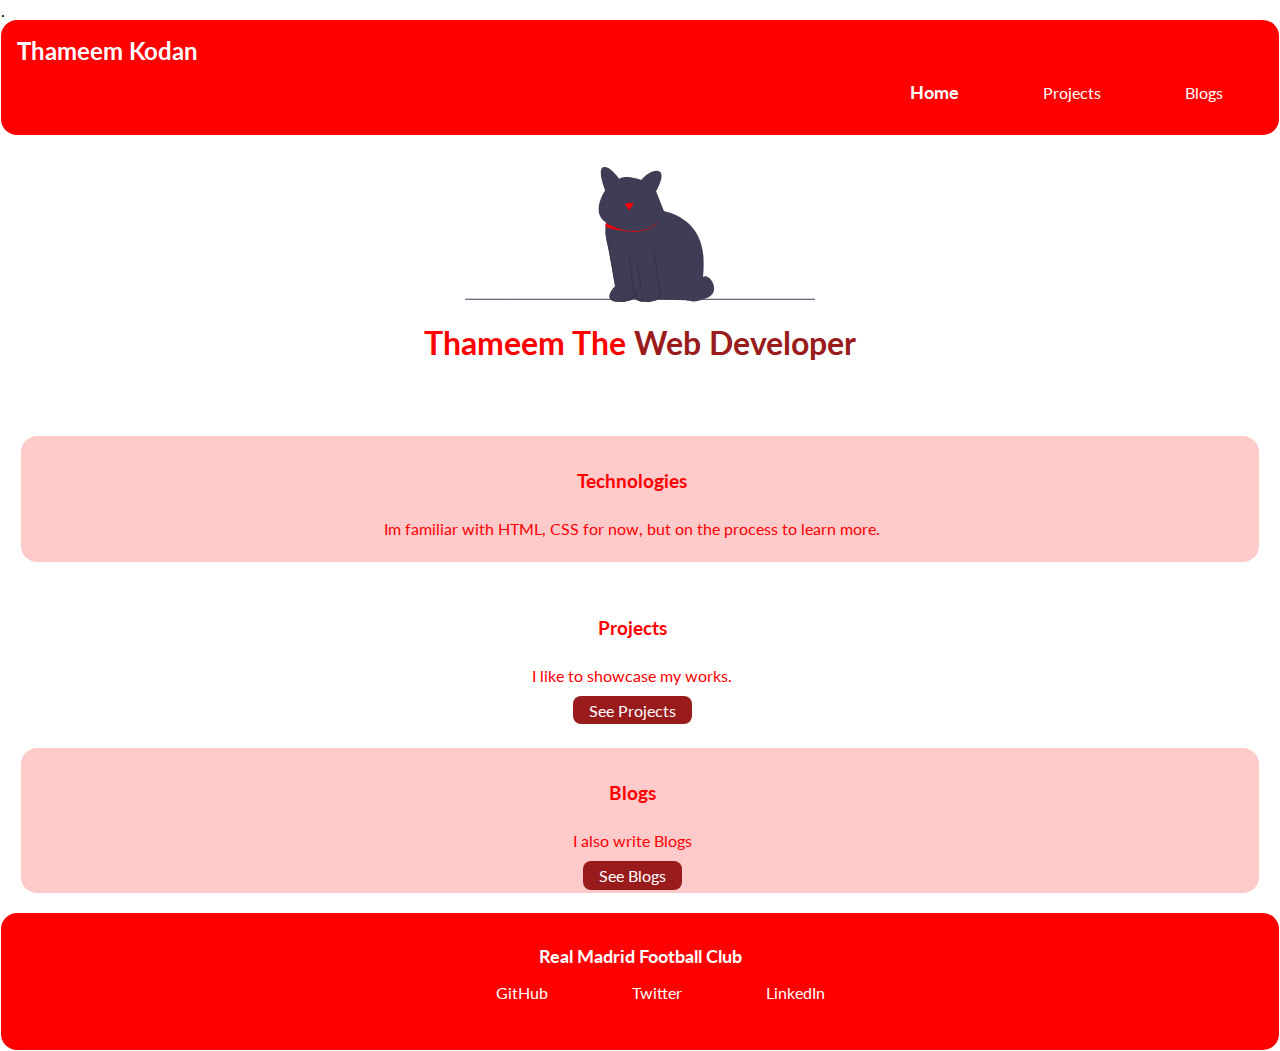
==== index.html @ b22e6c3d "added projects blogs etc..." ====
<!DOCTYPE html>
<html lang="en">
<head>
    <meta charset="UTF-8">
    <meta http-equiv="X-UA-Compatible" content="IE=edge">
    <meta name="viewport" content="width=device-width, initial-scale=1.0">
    <title>Home Of Thameem TK</title>.
    <link href="styles.css" rel="stylesheet" >
</head>
<body>
   <nav class="navigation container/.">

    <div class="nav-brand"> Thameem Kodan </div>
    <ul class="list-nobullet nav-pills">
        <li class="list-inline">
            <a class="link link-active" href="/index.html"> Home</a>
        </li>
        <li class="list-inline">
            <a class="link" href="/projects.html"> Projects</a>
        </li>
        <li class="list-inline">
            <a class="link" href="/blogs.html"> Blogs </a>
        </li>
    </ul>
</nav>

<header class="hero">
    <img class="hero-img" src="images.mages/caa.svg">
    <h1 class="hero-heading"> Thameem The <span class="hero-inverted"> Web Developer </span></h1>

</header>

<section class="section offw">
    <div class="container container-centre">
        <h3> Technologies </h3>
        <p> Im familiar with HTML, CSS for now, but on the process to learn more.</p>
    </div>
</section>

<section class="section">
    <div class="container container-centre">
        <h3>Projects</h3>
        <p> I like to showcase my works. </p>
        <a class="link primary-link" href="/"> See Projects</a>
    </div>
</section>

<section class="section offw">
    <div class="container container-centre">
        <h3> Blogs </h3>
        <p> I also write Blogs </p>
        <a class="link primary-link" href="/"> See Blogs </a>

    </div>
</section>

<footer class="footer">
    <div class="footer-header"> Real Madrid Football Club</div>
    <ul class="social-links  list-nobullet">
        <li class="list-inline">
            <a class="link" href="https://github.com/Ttkode">
               GitHub
            </a>
        </li>
        <li class="list-inline"><a class="link" href="https://twitter.com/tamimhmm">

              Twitter
            </a></li>

        <li class="list-inline">
            <a class="link" href="https://www.linkedin.com/in/thameemtk/">
               LinkedIn
            </a>
        </li>
    </ul>

</footer>
  
</body>
</html>
---- styles.css ----
@import url('https://fonts.googleapis.com/css2?family=Lato:wght@400;700&display=swap');

:root {
    --primarycolor: red;
    --cool-color: #fecaca;
    --color-cool: #991b1b;


}

body {
    font-family: 'Lato', sans-serif;
    margin: 1px;
}

hr {
    margin: 2rem 0.5rem;
}


.container {
    padding-left: 1rem;
    padding-right: 2rem;
}

.container-centre {
    color: red;
    max-width: 1000px;
    margin: auto;
}

.link {
    text-decoration: none;
    padding: 0.3rem 1rem;
    margin-right: 1rem;
    margin-left: 1rem;
}

.primary-link {
    background-color: var(--color-cool);
    border-radius: 0.5rem;
    color: white;
}

.secondary-link {
    background-color: var(--cool-color);
    border-radius: 0.5rem;
    color: red;
}

.list-nobullet {
    list-style: none;
}

.list-inline {
    display: inline;
    padding: 0rem 0.5rem;
}

.jjj {
    text-align: center;
}

.navigation {
    background-color: var(--primarycolor);
    columns: white;
    padding: 1rem;
    border-bottom-left-radius: 1rem;
    border-bottom-right-radius: 1rem;
    border-top-left-radius: 1rem;
    border-top-right-radius: 1rem;
}

.nav-brand {
    color: white;
    font-weight: bold;
    font-size: x-large;
}


.navigation .nav-pills {
    text-align: right;
} 


.navigation .link {
    color: white;
}

.navigation .link-active {
    font-weight: bold;
    font-size: large;
}

.hero {
    padding: 2rem;

}

.hero .hero-img {
    max-width: 350px;
    display: block;
    margin: auto;
}

.hero .hero-heading {
    text-align: center;
    color: red;
}

.hero .hero-heading .hero-inverted {
    color: var(--color-cool)
}

.section {
    padding: 0.5rem;
    text-align: center;
    border-bottom-left-radius: 1rem;
    border-bottom-right-radius: 1rem;
    border-top-left-radius: 1rem;
    border-top-right-radius: 1rem;
    margin: 20px;
    
    
}

.section h3{
    text-align: center;
    text-decoration: solid;
    padding: 0.5rem;
}

.offw {
    background-color: var(--cool-color);
}

.footer {
    background-color: var(--primarycolor);
    padding: 2rem 1rem;
    text-align: center;
    color: white;
    border-bottom-left-radius: 1rem;
    border-bottom-right-radius: 1rem;
    border-top-left-radius: 1rem;
    border-top-right-radius: 1rem;
    
}

.footer .footer-header {
    font-weight: bold;
    font-size: large;
    text-align: center;
}


.footer .link {
    color: white;
    
}
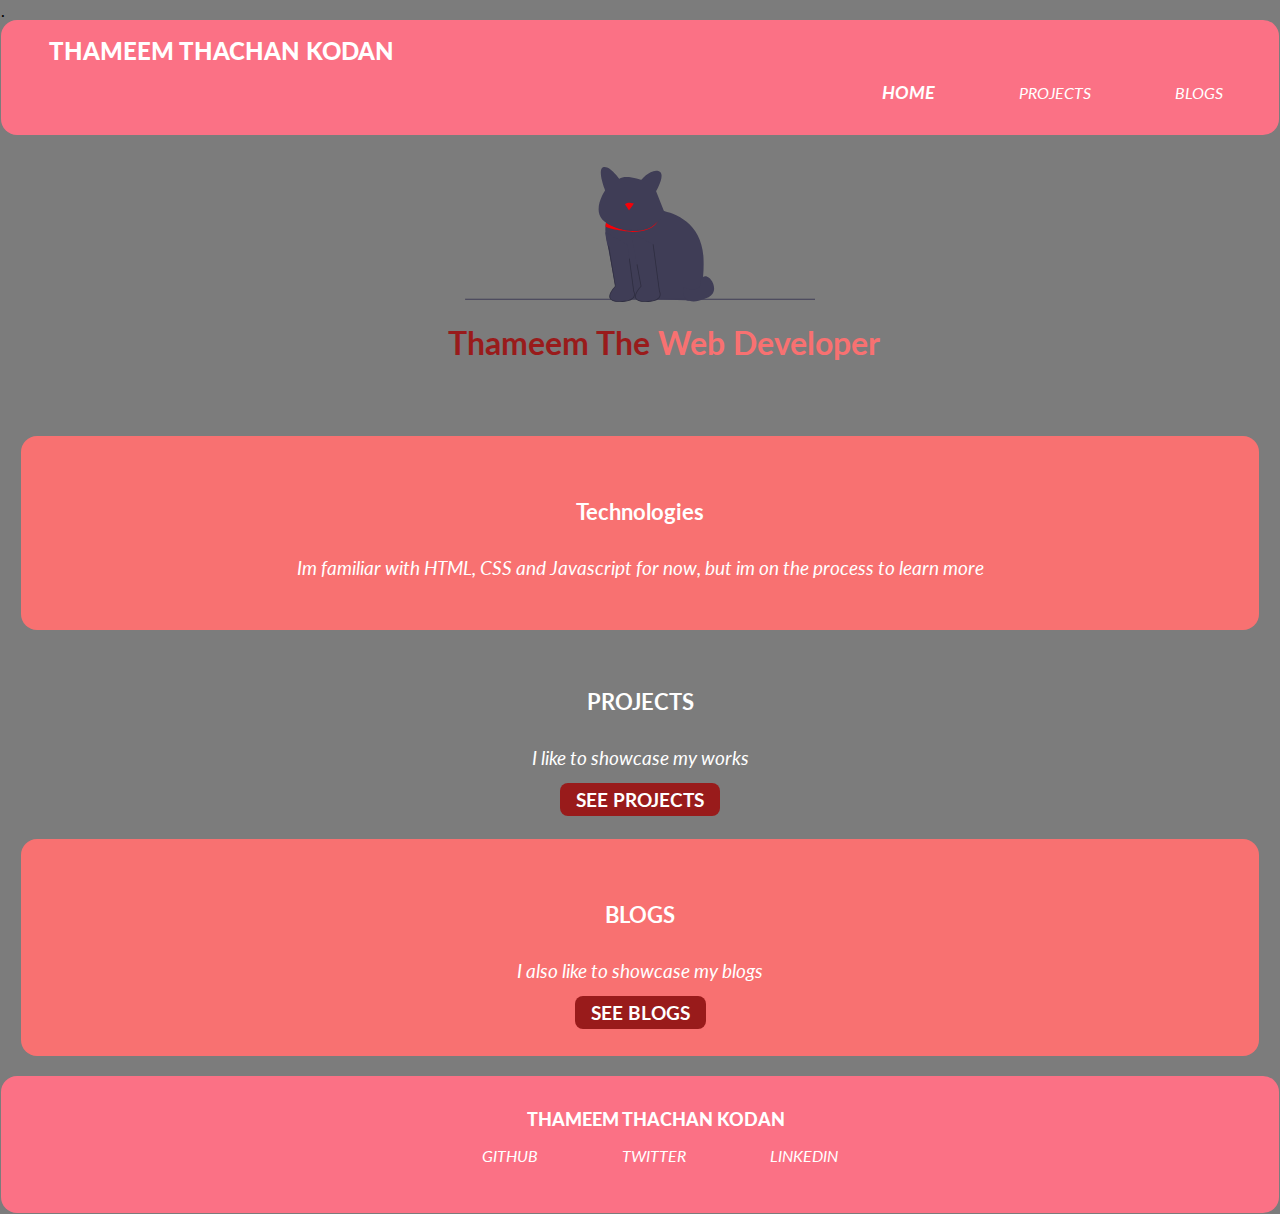
==== commit 91d1b436: "code" ====
--- a/index.html
+++ b/index.html
@@ -10,16 +10,18 @@
 <body>
    <nav class="navigation container/.">
 
-    <div class="nav-brand"> Thameem Kodan </div>
+    <div class="nav-brand"> <strong> THAMEEM THACHAN KODAN </strong> </div>
     <ul class="list-nobullet nav-pills">
         <li class="list-inline">
-            <a class="link link-active" href="/index.html"> Home</a>
+            <a class="link link-active" href="/index.html"> <I> HOME </I></a>
         </li>
         <li class="list-inline">
-            <a class="link" href="/projects.html"> Projects</a>
+            <a class="link" href="/projects.html"> <I>
+                PROJECTS
+            </I></a>
         </li>
         <li class="list-inline">
-            <a class="link" href="/blogs.html"> Blogs </a>
+            <a class="link" href="/blogs.html"> <I> BLOGS </I> </a>
         </li>
     </ul>
 </nav>
@@ -33,43 +35,44 @@
 <section class="section offw">
     <div class="container container-centre">
         <h3> Technologies </h3>
-        <p> Im familiar with HTML, CSS for now, but on the process to learn more.</p>
+        <p> <i>Im familiar with HTML, CSS and Javascript for now, but im on the process to learn more</i> </p>
     </div>
 </section>
 
 <section class="section">
     <div class="container container-centre">
-        <h3>Projects</h3>
-        <p> I like to showcase my works. </p>
-        <a class="link primary-link" href="/"> See Projects</a>
+        <h3>PROJECTS</h3>
+        <p><I>I like to showcase my works </I></p>
+        <a class="link primary-link" href="/"><STRONG>SEE PROJECTS </STRONG> </a>
     </div>
 </section>
 
 <section class="section offw">
     <div class="container container-centre">
-        <h3> Blogs </h3>
-        <p> I also write Blogs </p>
-        <a class="link primary-link" href="/"> See Blogs </a>
+        <h3> BLOGS </h3>
+        <p> <I> I also like to showcase my blogs </I></p>
+        <a class="link primary-link" href="/"> <strong> SEE BLOGS </strong> </a>
+        
 
     </div>
 </section>
 
 <footer class="footer">
-    <div class="footer-header"> Real Madrid Football Club</div>
+    <div class="footer-header"><strong>   THAMEEM THACHAN KODAN</strong></div>
     <ul class="social-links  list-nobullet">
         <li class="list-inline">
             <a class="link" href="https://github.com/Ttkode">
-               GitHub
+             <I> GITHUB</I>
             </a>
         </li>
         <li class="list-inline"><a class="link" href="https://twitter.com/tamimhmm">
 
-              Twitter
+             <I> TWITTER </I>
             </a></li>
 
         <li class="list-inline">
             <a class="link" href="https://www.linkedin.com/in/thameemtk/">
-               LinkedIn
+              <I>LINKEDIN</I>
             </a>
         </li>
     </ul>
--- a/styles.css
+++ b/styles.css
@@ -1,9 +1,10 @@
 @import url('https://fonts.googleapis.com/css2?family=Lato:wght@400;700&display=swap');
 
 :root {
-    --primarycolor: red;
-    --cool-color: #fecaca;
+    --primarycolor: #fb7185;
+    --cool-color: #f87171;
     --color-cool: #991b1b;
+    --color-uno: #f472b6;
 
 
 }
@@ -11,6 +12,7 @@
 body {
     font-family: 'Lato', sans-serif;
     margin: 1px;
+    background-color: #7c7c7c;
 }
 
 hr {
@@ -19,12 +21,14 @@
 
 
 .container {
-    padding-left: 1rem;
+    padding-left: 2rem;
     padding-right: 2rem;
+    font-size: larger;
 }
 
 .container-centre {
-    color: red;
+    
+    color: #ffffff;
     max-width: 1000px;
     margin: auto;
 }
@@ -39,13 +43,14 @@
 .primary-link {
     background-color: var(--color-cool);
     border-radius: 0.5rem;
-    color: white;
+    color: rgb(255, 255, 255);
+    text-align: center;
 }
 
 .secondary-link {
-    background-color: var(--cool-color);
+    color: rgb(8, 8, 8);
     border-radius: 0.5rem;
-    color: red;
+    border: 1px solid black;
 }
 
 .list-nobullet {
@@ -55,11 +60,11 @@
 .list-inline {
     display: inline;
     padding: 0rem 0.5rem;
+    align-self: center;
 }
 
-.jjj {
-    text-align: center;
-}
+
+
 
 .navigation {
     background-color: var(--primarycolor);
@@ -75,11 +80,13 @@
     color: white;
     font-weight: bold;
     font-size: x-large;
+    margin-left: 2rem;
 }
 
 
 .navigation .nav-pills {
     text-align: right;
+    margin-left: 5rem;
 } 
 
 
@@ -104,12 +111,13 @@
 }
 
 .hero .hero-heading {
+    margin-left: 3rem;
     text-align: center;
-    color: red;
+    color: var(--color-cool);
 }
 
 .hero .hero-heading .hero-inverted {
-    color: var(--color-cool)
+    color: var(--cool-color)
 }
 
 .section {
@@ -125,6 +133,7 @@
 }
 
 .section h3{
+    
     text-align: center;
     text-decoration: solid;
     padding: 0.5rem;
@@ -132,11 +141,14 @@
 
 .offw {
     background-color: var(--cool-color);
+    border-bottom: 2rem;
+    text-align: center;
+    padding: 2rem;
 }
 
 .footer {
     background-color: var(--primarycolor);
-    padding: 2rem 1rem;
+    padding: 2rem 2rem;
     text-align: center;
     color: white;
     border-bottom-left-radius: 1rem;
@@ -150,6 +162,7 @@
     font-weight: bold;
     font-size: large;
     text-align: center;
+    margin-left: 2rem;
 }
 
 
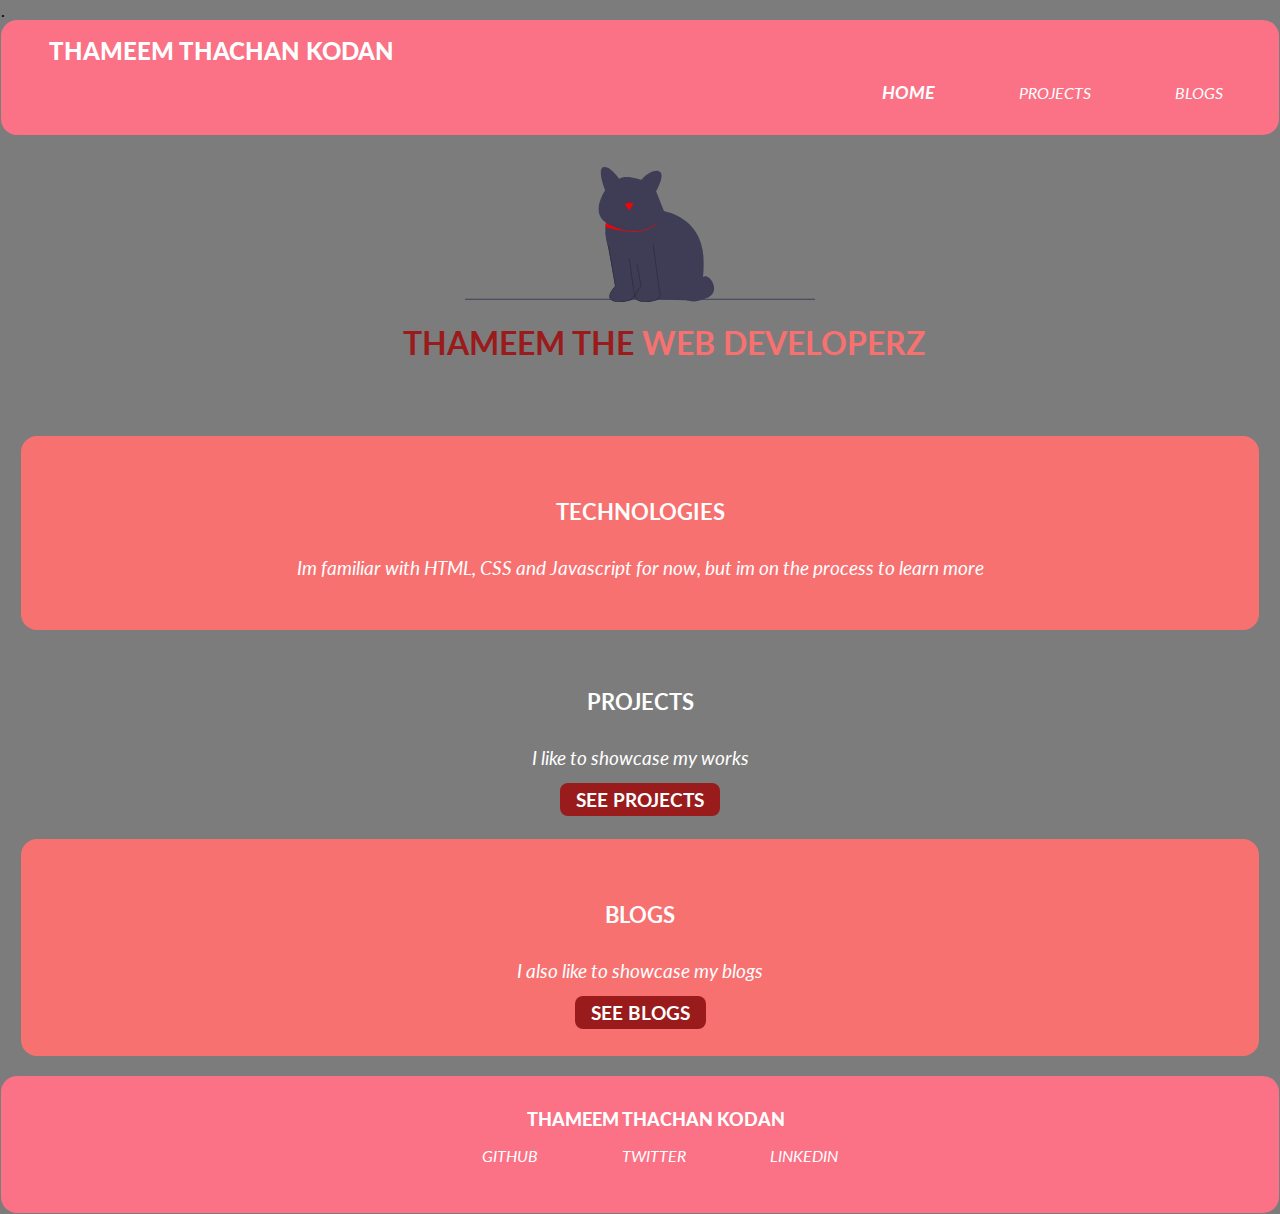
==== commit f20a0d13: "added first blog" ====
--- a/index.html
+++ b/index.html
@@ -28,13 +28,13 @@
 
 <header class="hero">
     <img class="hero-img" src="images.mages/caa.svg">
-    <h1 class="hero-heading"> Thameem The <span class="hero-inverted"> Web Developer </span></h1>
+    <h1 class="hero-heading"> THAMEEM THE <span class="hero-inverted">WEB DEVELOPERZ </span></h1>
 
 </header>
 
 <section class="section offw">
     <div class="container container-centre">
-        <h3> Technologies </h3>
+        <h3> TECHNOLOGIES </h3>
         <p> <i>Im familiar with HTML, CSS and Javascript for now, but im on the process to learn more</i> </p>
     </div>
 </section>
--- a/styles.css
+++ b/styles.css
@@ -171,5 +171,18 @@
     
 }
 
+.blog-heading {
+    text-align: center;
+    font-family: papyrus;
+    text-decoration: underline;
+}
+
+.blog-style {
+    font-size: large;
+    font-style: oblique;
+    word-spacing: 0.2cm;
+    display: block;
+    padding: 0.2rem 3rem 0.2rem 3rem;
+}
 
 
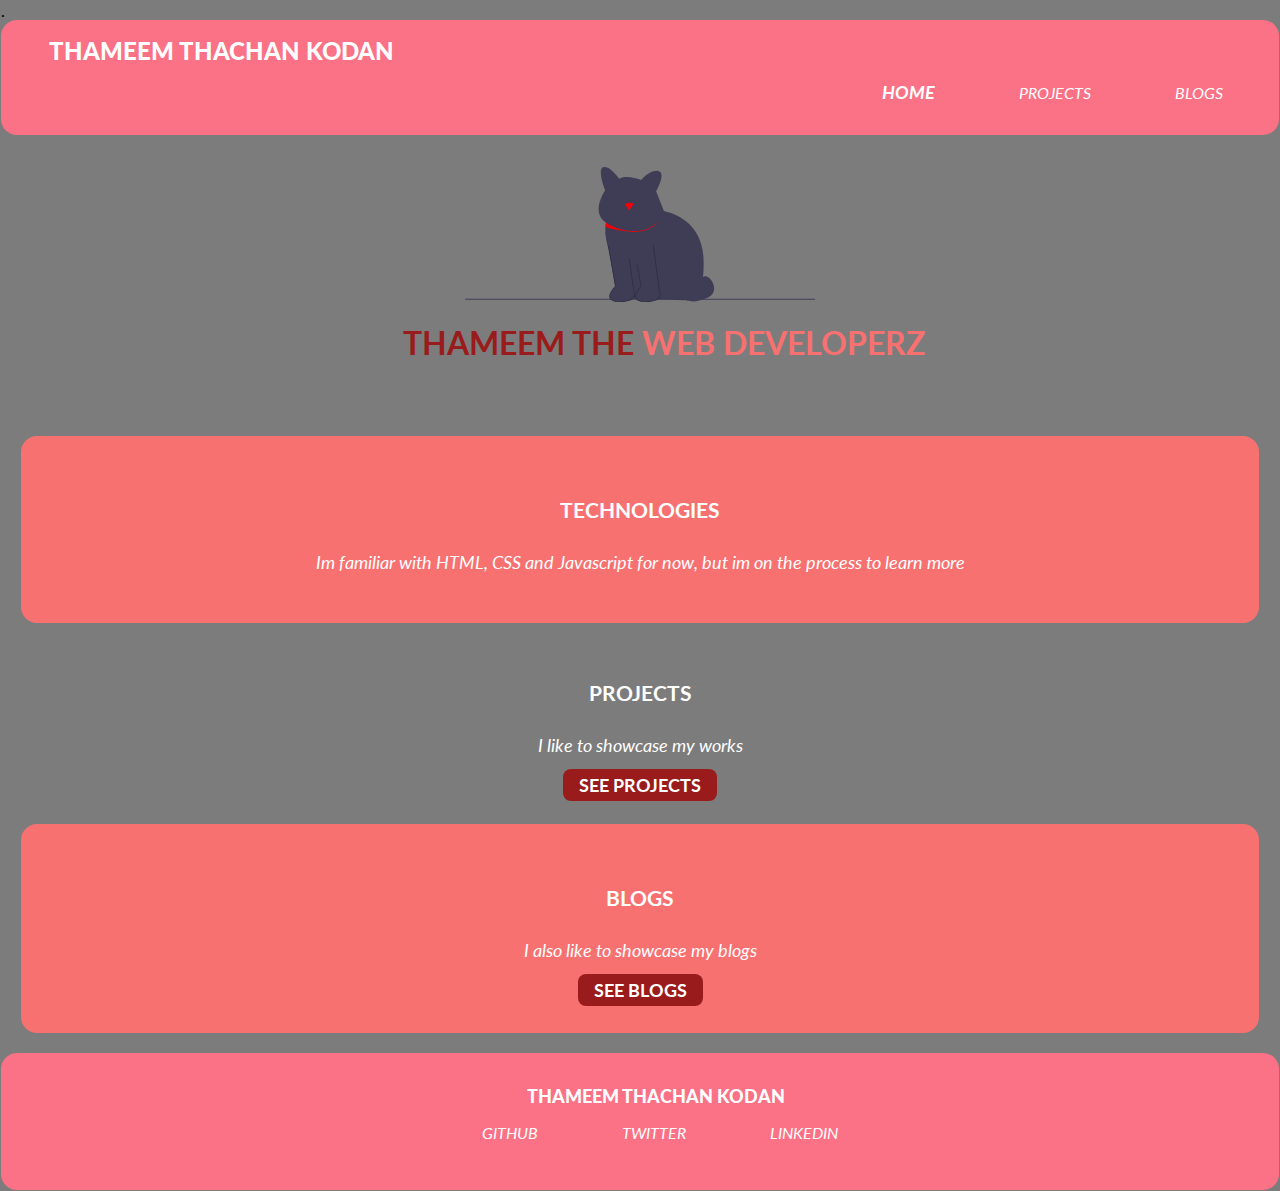
==== commit c2e5a6be: "linked projects to the links" ====
--- a/index.html
+++ b/index.html
@@ -43,7 +43,7 @@
     <div class="container container-centre">
         <h3>PROJECTS</h3>
         <p><I>I like to showcase my works </I></p>
-        <a class="link primary-link" href="/"><STRONG>SEE PROJECTS </STRONG> </a>
+        <a class="link primary-link" href="/projects.html"><STRONG>SEE PROJECTS </STRONG> </a>
     </div>
 </section>
 
@@ -51,7 +51,7 @@
     <div class="container container-centre">
         <h3> BLOGS </h3>
         <p> <I> I also like to showcase my blogs </I></p>
-        <a class="link primary-link" href="/"> <strong> SEE BLOGS </strong> </a>
+        <a class="link primary-link" href="/blogs.html"> <strong> SEE BLOGS </strong> </a>
         
 
     </div>
--- a/styles.css
+++ b/styles.css
@@ -23,7 +23,7 @@
 .container {
     padding-left: 2rem;
     padding-right: 2rem;
-    font-size: larger;
+    font-size: large;
 }
 
 .container-centre {
@@ -182,7 +182,7 @@
     font-style: oblique;
     word-spacing: 0.2cm;
     display: block;
-    padding: 0.2rem 3rem 0.2rem 3rem;
+    padding: 0.2rem 10rem 0.2rem 10rem;
 }
 
 
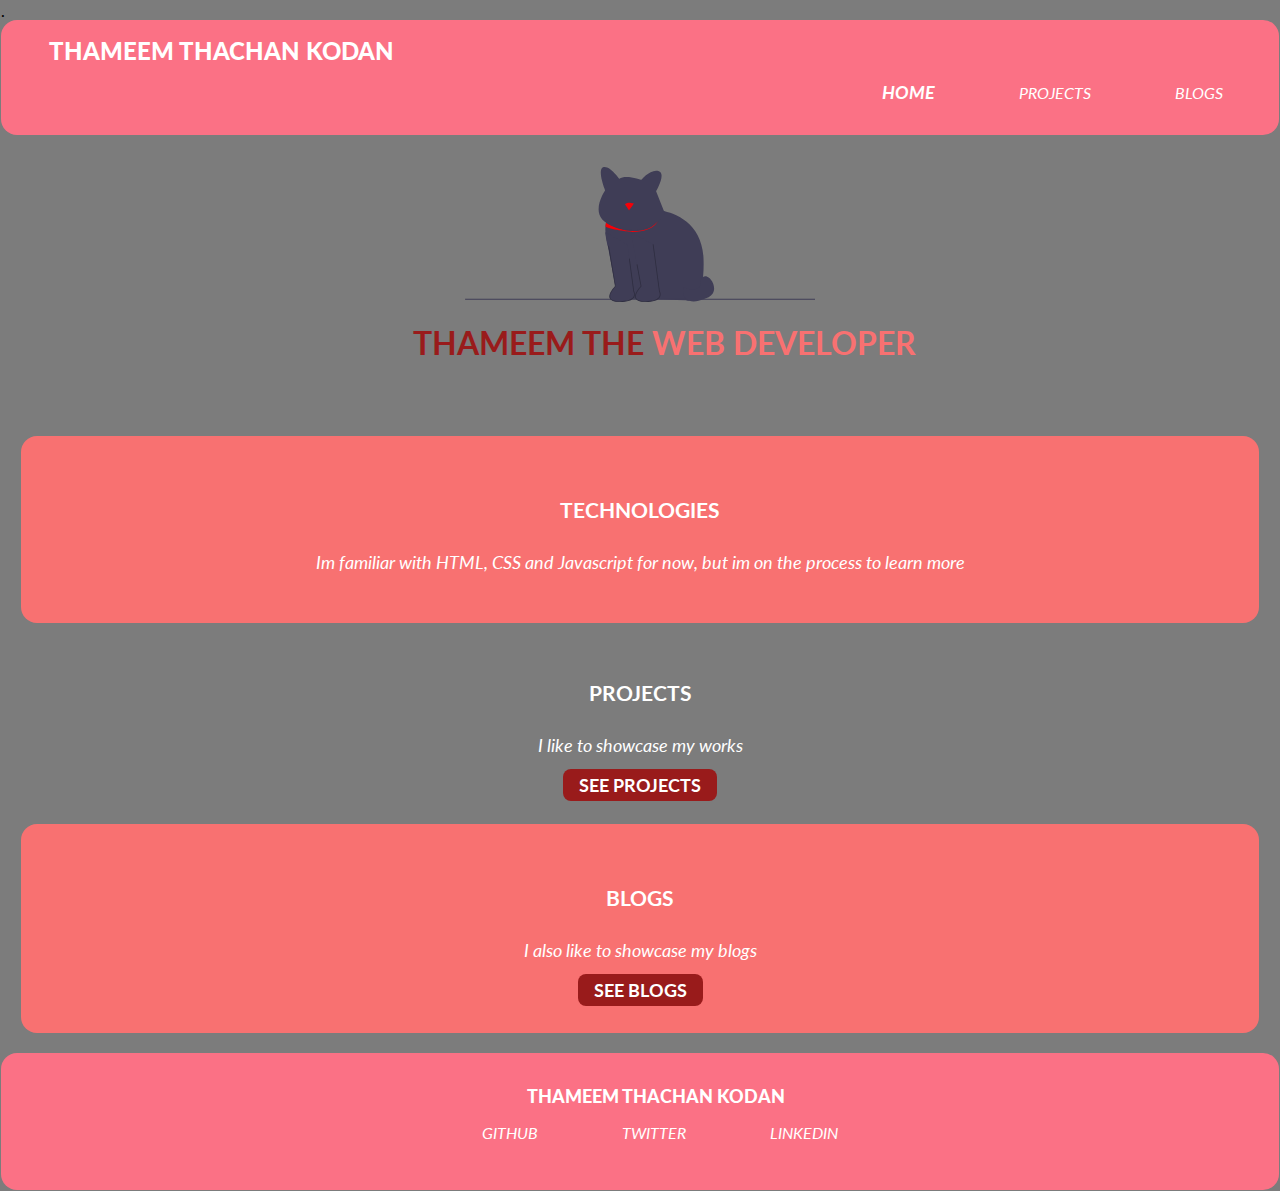
==== commit 3260f005: "letter edit" ====
--- a/index.html
+++ b/index.html
@@ -28,7 +28,7 @@
 
 <header class="hero">
     <img class="hero-img" src="images.mages/caa.svg">
-    <h1 class="hero-heading"> THAMEEM THE <span class="hero-inverted">WEB DEVELOPERZ </span></h1>
+    <h1 class="hero-heading"> THAMEEM THE <span class="hero-inverted">WEB DEVELOPER </span></h1>
 
 </header>
 
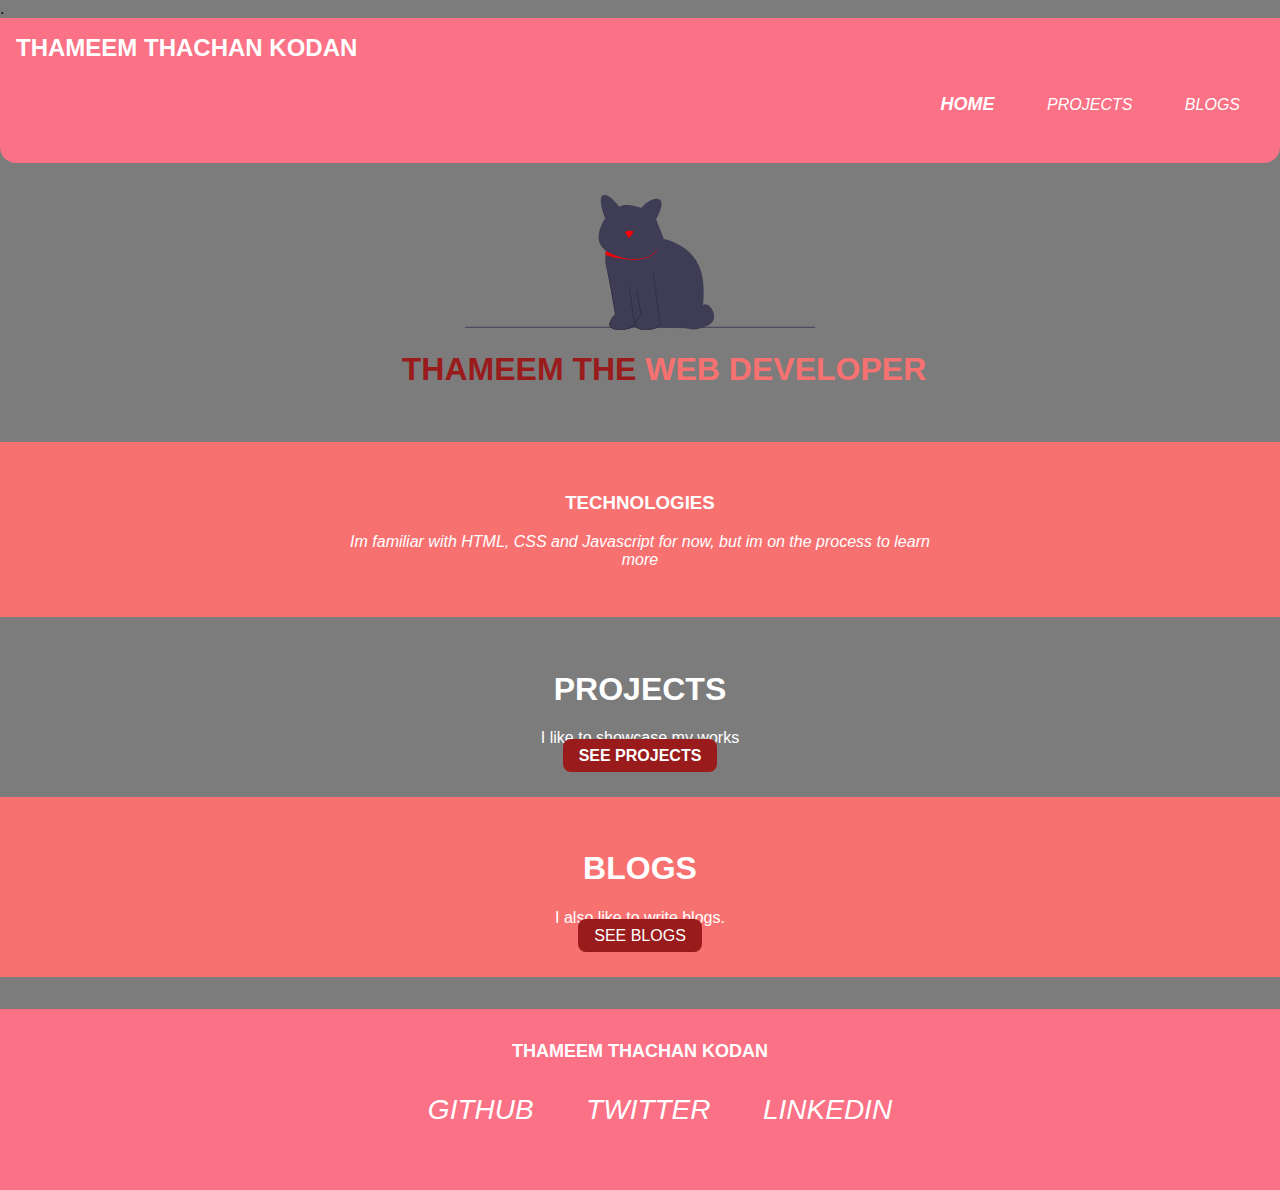
==== commit dd22a2ad: "Update index.html" ====
--- a/index.html
+++ b/index.html
@@ -13,15 +13,15 @@
     <div class="nav-brand"> <strong> THAMEEM THACHAN KODAN </strong> </div>
     <ul class="list-nobullet nav-pills">
         <li class="list-inline">
-            <a class="link link-active" href="/index.html"> <I> HOME </I></a>
+            <a class="link link-active link-hover" href="/index.html"> <I> HOME </I></a>
         </li>
         <li class="list-inline">
-            <a class="link" href="/projects.html"> <I>
+            <a class="link link-hover" href="/projects.html"> <I>
                 PROJECTS
             </I></a>
         </li>
         <li class="list-inline">
-            <a class="link" href="/blogs.html"> <I> BLOGS </I> </a>
+            <a class="link link-hover" href="/blogs.html"> <I> BLOGS </I> </a>
         </li>
     </ul>
 </nav>
@@ -41,38 +41,37 @@
 
 <section class="section">
     <div class="container container-centre">
-        <h3>PROJECTS</h3>
-        <p><I>I like to showcase my works </I></p>
+        <h1>PROJECTS</h1>
+        <div class="padding-extra">I like to showcase my works </div>
+     
         <a class="link primary-link" href="/projects.html"><STRONG>SEE PROJECTS </STRONG> </a>
     </div>
 </section>
 
 <section class="section offw">
     <div class="container container-centre">
-        <h3> BLOGS </h3>
-        <p> <I> I also like to showcase my blogs </I></p>
-        <a class="link primary-link" href="/blogs.html"> <strong> SEE BLOGS </strong> </a>
-        
-
+        <h1> BLOGS </h1>
+        <div class="padding-extra"> I also like to write blogs. </div>
+        <a class="link primary-link" href="/blogs.html">  SEE BLOGS </a>
     </div>
 </section>
 
 <footer class="footer">
-    <div class="footer-header"><strong>   THAMEEM THACHAN KODAN</strong></div>
+    <div class="footer-header"> THAMEEM THACHAN KODAN </div>
     <ul class="social-links  list-nobullet">
         <li class="list-inline">
             <a class="link" href="https://github.com/Ttkode">
-             <I> GITHUB</I>
+             <I class="fedit fedit-github" style="font-size:28px"> GITHUB</I>
             </a>
         </li>
         <li class="list-inline"><a class="link" href="https://twitter.com/tamimhmm">
 
-             <I> TWITTER </I>
+             <I class="fedit fedit-twitter" style="font-size:28px"> TWITTER </I>
             </a></li>
 
         <li class="list-inline">
             <a class="link" href="https://www.linkedin.com/in/thameemtk/">
-              <I>LINKEDIN</I>
+              <I class="fedit fedit-linkedin" style="font-size:28px">LINKEDIN</I>
             </a>
         </li>
     </ul>
--- a/styles.css
+++ b/styles.css
@@ -10,34 +10,29 @@
 }
 
 body {
-    font-family: 'Lato', sans-serif;
-    margin: 1px;
+    font-family: 'Noto sans', sans-serif;
+    margin: 0px;
+    padding: 0px;
     background-color: #7c7c7c;
 }
 
-hr {
-    margin: 2rem 0.5rem;
-}
-
-
 .container {
-    padding-left: 2rem;
-    padding-right: 2rem;
-    font-size: large;
+    padding: 0rem 1rem;
+   
 }
 
 .container-centre {
     
     color: #ffffff;
-    max-width: 1000px;
+    max-width: 600px;
     margin: auto;
+    text-align: center;
 }
 
 .link {
     text-decoration: none;
-    padding: 0.3rem 1rem;
-    margin-right: 1rem;
-    margin-left: 1rem;
+    padding: 0.5rem 1rem;
+    
 }
 
 .primary-link {
@@ -45,12 +40,15 @@
     border-radius: 0.5rem;
     color: rgb(255, 255, 255);
     text-align: center;
+    
 }
 
 .secondary-link {
+    font-size: medium;
     color: rgb(8, 8, 8);
     border-radius: 0.5rem;
     border: 1px solid black;
+    text-align: center;
 }
 
 .list-nobullet {
@@ -58,12 +56,11 @@
 }
 
 .list-inline {
-    display: inline;
-    padding: 0rem 0.5rem;
+    display: inline-block;
+    padding: 1rem 0.5rem;
+    margin: 0px;
     align-self: center;
 }
-
-
 
 
 .navigation {
@@ -72,21 +69,20 @@
     padding: 1rem;
     border-bottom-left-radius: 1rem;
     border-bottom-right-radius: 1rem;
-    border-top-left-radius: 1rem;
-    border-top-right-radius: 1rem;
+    
 }
 
 .nav-brand {
     color: white;
     font-weight: bold;
     font-size: x-large;
-    margin-left: 2rem;
+    
 }
 
 
 .navigation .nav-pills {
     text-align: right;
-    margin-left: 5rem;
+   
 } 
 
 
@@ -121,13 +117,9 @@
 }
 
 .section {
-    padding: 0.5rem;
+    padding: 2rem;
     text-align: center;
-    border-bottom-left-radius: 1rem;
-    border-bottom-right-radius: 1rem;
-    border-top-left-radius: 1rem;
-    border-top-right-radius: 1rem;
-    margin: 20px;
+  
     
     
 }
@@ -135,39 +127,34 @@
 .section h3{
     
     text-align: center;
-    text-decoration: solid;
-    padding: 0.5rem;
+    
 }
 
 .offw {
     background-color: var(--cool-color);
-    border-bottom: 2rem;
     text-align: center;
-    padding: 2rem;
 }
 
 .footer {
     background-color: var(--primarycolor);
-    padding: 2rem 2rem;
+    padding: 2rem 1rem ;
     text-align: center;
     color: white;
-    border-bottom-left-radius: 1rem;
-    border-bottom-right-radius: 1rem;
-    border-top-left-radius: 1rem;
-    border-top-right-radius: 1rem;
+    margin-top: 2rem;
     
 }
 
 .footer .footer-header {
     font-weight: bold;
     font-size: large;
-    text-align: center;
-    margin-left: 2rem;
+    
 }
 
 
 .footer .link {
     color: white;
+    text-align: center;
+    font-size: small;
     
 }
 
@@ -185,4 +172,8 @@
     padding: 0.2rem 10rem 0.2rem 10rem;
 }
 
+@media only screen and (max-width: 600px) 
+    
 
+
+
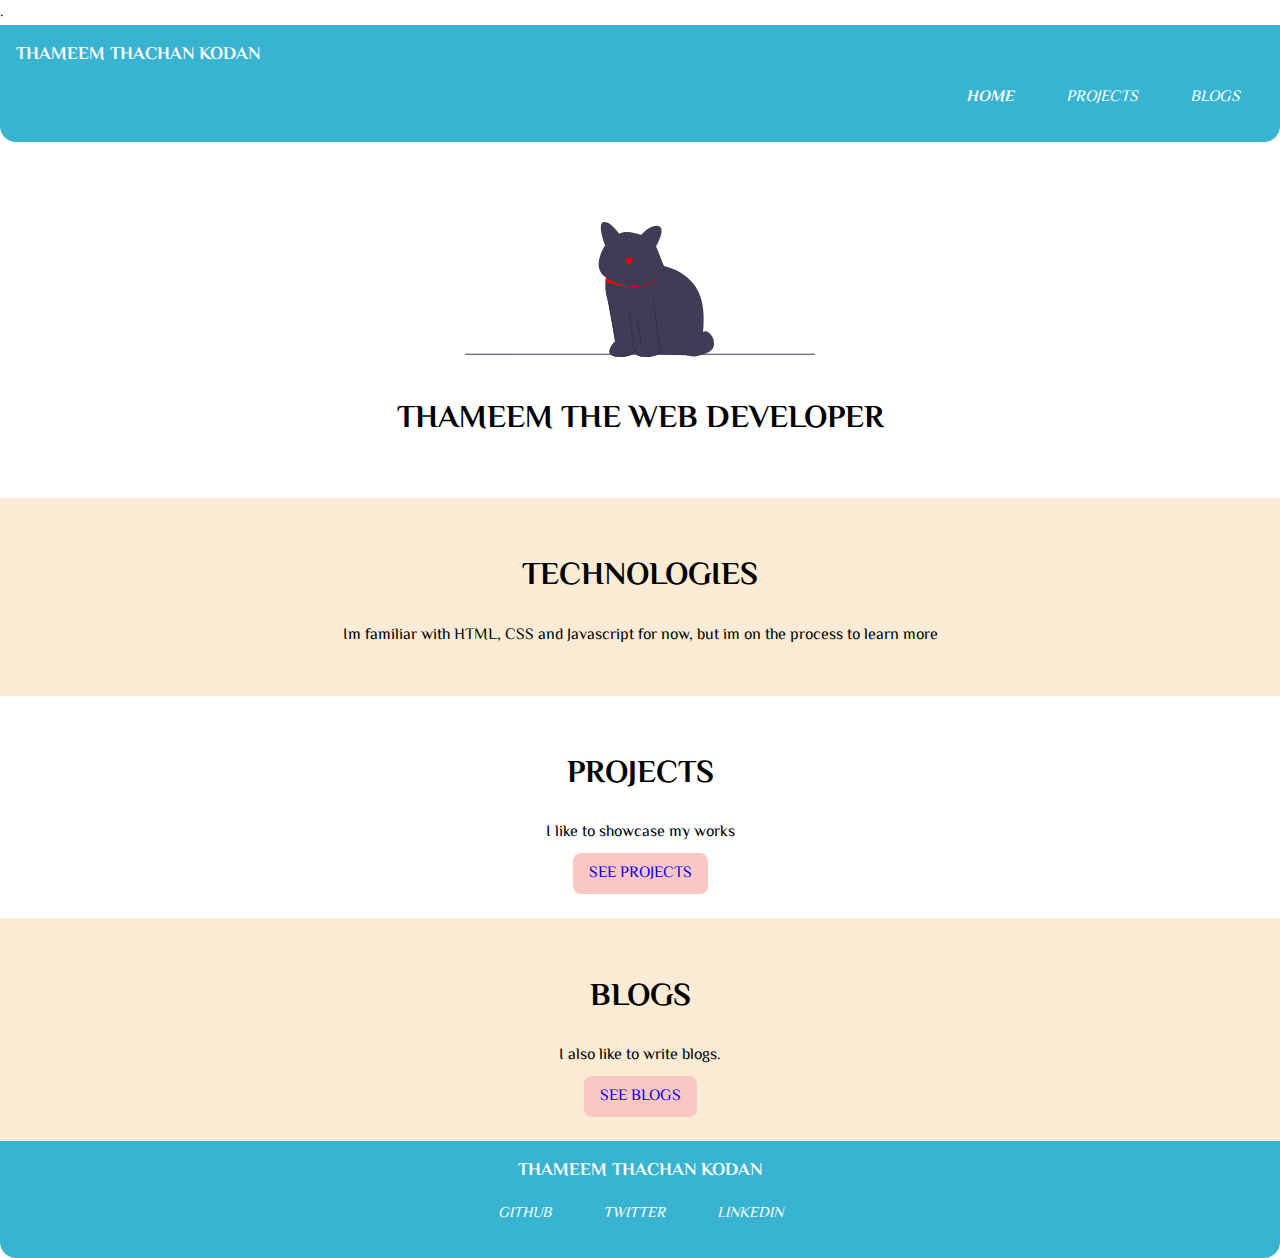
==== commit 1dd4c6c3: "edited html and css" ====
--- a/index.html
+++ b/index.html
@@ -34,8 +34,8 @@
 
 <section class="section offw">
     <div class="container container-centre">
-        <h3> TECHNOLOGIES </h3>
-        <p> <i>Im familiar with HTML, CSS and Javascript for now, but im on the process to learn more</i> </p>
+        <h1> TECHNOLOGIES </h1>
+        <p> Im familiar with HTML, CSS and Javascript for now, but im on the process to learn more </p>
     </div>
 </section>
 
@@ -44,7 +44,7 @@
         <h1>PROJECTS</h1>
         <div class="padding-extra">I like to showcase my works </div>
      
-        <a class="link primary-link" href="/projects.html"><STRONG>SEE PROJECTS </STRONG> </a>
+        <a class="link primary-link" href="/projects.html">SEE PROJECTS  </a>
     </div>
 </section>
 
@@ -61,17 +61,17 @@
     <ul class="social-links  list-nobullet">
         <li class="list-inline">
             <a class="link" href="https://github.com/Ttkode">
-             <I class="fedit fedit-github" style="font-size:28px"> GITHUB</I>
+             <I class="fedit " style="font-size:15px"> GITHUB</I>
             </a>
         </li>
         <li class="list-inline"><a class="link" href="https://twitter.com/tamimhmm">
 
-             <I class="fedit fedit-twitter" style="font-size:28px"> TWITTER </I>
+             <I class="fedit " style="font-size:15px"> TWITTER </I>
             </a></li>
 
         <li class="list-inline">
             <a class="link" href="https://www.linkedin.com/in/thameemtk/">
-              <I class="fedit fedit-linkedin" style="font-size:28px">LINKEDIN</I>
+              <I class="fedit " style="font-size: 15px">LINKEDIN </I>
             </a>
         </li>
     </ul>
--- a/styles.css
+++ b/styles.css
@@ -1,19 +1,20 @@
-@import url('https://fonts.googleapis.com/css2?family=Lato:wght@400;700&display=swap');
+@import url('https://fonts.googleapis.com/css2?family=El+Messiri&family=Finger+Paint&family=Major+Mono+Display&display=swap');
+
 
 :root {
-    --primarycolor: #fb7185;
-    --cool-color: #f87171;
-    --color-cool: #991b1b;
-    --color-uno: #f472b6;
+    --primarycolor: #38b4d0;
+    --secondary-color: #fac7c3;
+    --tertiary-color: #faebd5;
+    --quaternary-color: #a9e2f5;
 
 
 }
 
 body {
-    font-family: 'Noto sans', sans-serif;
+   font-family: 'El Messiri', sans-serif;
     margin: 0px;
     padding: 0px;
-    background-color: #7c7c7c;
+    background-color: var(--tertiary-cool);
 }
 
 .container {
@@ -23,10 +24,14 @@
 
 .container-centre {
     
-    color: #ffffff;
     max-width: 600px;
     margin: auto;
     text-align: center;
+}
+
+.spaces {
+    padding-top: 2rem;
+    padding-bottom: 2rem;
 }
 
 .link {
@@ -36,19 +41,18 @@
 }
 
 .primary-link {
-    background-color: var(--color-cool);
+    background-color: var(--secondary-color);
     border-radius: 0.5rem;
-    color: rgb(255, 255, 255);
+    color: white(255, 255, 255);
     text-align: center;
     
 }
 
 .secondary-link {
-    font-size: medium;
-    color: rgb(8, 8, 8);
+    color: black;
     border-radius: 0.5rem;
-    border: 1px solid black;
-    text-align: center;
+    border: 1px solid var(--quaternary-color);
+   
 }
 
 .list-nobullet {
@@ -57,9 +61,18 @@
 
 .list-inline {
     display: inline-block;
-    padding: 1rem 0.5rem;
-    margin: 0px;
+    padding: 0rem 0.5rem;
     align-self: center;
+}
+
+.list-offw {
+    background-color: var(--tertiary-color);
+    border-radius: 2rem;
+
+}
+
+.list-margin {
+    margin: 3% auto;
 }
 
 
@@ -75,7 +88,8 @@
 .nav-brand {
     color: white;
     font-weight: bold;
-    font-size: x-large;
+    font-size: large;
+    
     
 }
 
@@ -92,11 +106,16 @@
 
 .navigation .link-active {
     font-weight: bold;
-    font-size: large;
+ 
+}
+
+.padding-extra {
+    padding-bottom: 1rem;
 }
 
 .hero {
     padding: 2rem;
+    padding-top: 5rem;
 
 }
 
@@ -107,9 +126,9 @@
 }
 
 .hero .hero-heading {
-    margin-left: 3rem;
-    text-align: center;
-    color: var(--color-cool);
+    text-align: center;
+    padding-top: 1rem;
+    color: var(--primary-color);
 }
 
 .hero .hero-heading .hero-inverted {
@@ -117,30 +136,29 @@
 }
 
 .section {
-    padding: 2rem;
-    text-align: center;
-  
-    
-    
-}
-
-.section h3{
+    padding: 2rem;    
+}
+
+.section h1{
     
     text-align: center;
     
 }
 
 .offw {
-    background-color: var(--cool-color);
-    text-align: center;
+    background-color: var(--tertiary-color);
+    
 }
 
 .footer {
     background-color: var(--primarycolor);
-    padding: 2rem 1rem ;
-    text-align: center;
-    color: white;
-    margin-top: 2rem;
+    padding: 1rem;
+    border-bottom-left-radius: 1rem;
+    border-bottom-right-radius: 1rem;
+    text-align: center;
+    color: white;
+    
+    
     
 }
 
@@ -153,14 +171,36 @@
 
 .footer .link {
     color: white;
-    text-align: center;
-    font-size: small;
-    
-}
+    
+}
+
+.footer ul { 
+    padding-inline-start: 0px;
+
+}
+
+.fedit:hover {
+    background-color: rgb(255, 197, 197);
+    color: white;
+
+}
+
+
+
+.primary-link:hover{
+    background-color : black;
+    color: white;
+}
+
+.secondary-link:hover{
+    background-color : black;
+    color: white;
+}
+
 
 .blog-heading {
     text-align: center;
-    font-family: papyrus;
+    font-family: 'Finger Paint', cursive;;
     text-decoration: underline;
 }
 
@@ -172,8 +212,14 @@
     padding: 0.2rem 10rem 0.2rem 10rem;
 }
 
-@media only screen and (max-width: 600px) 
-    
-
-
-
+@media only screen and (max-width: 600px) {
+    .exception-width {
+        display: flex;
+        margin: 10px;
+        justify-content: center;
+        text-align: center;
+    }}
+    
+
+
+
